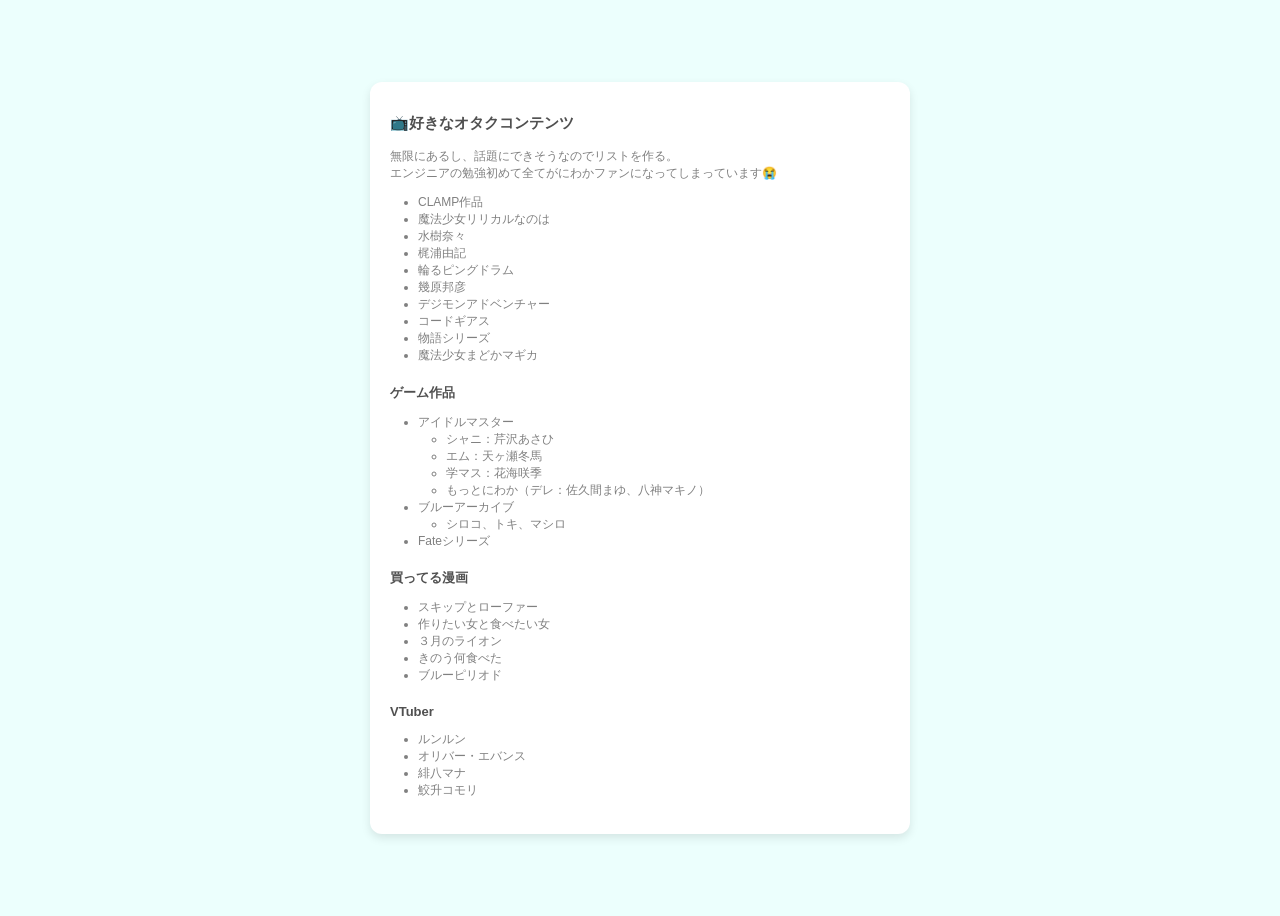
==== anime.html @ 130275b7 "好きなオタクコンテンツページ作成" ====
<!doctype html>
<html lang="ja">
  <head>
    <meta charset="UTF-8" />
    <meta name="viewport" content="width=device-width, initial-scale=1.0" />
    <title>Eliのプロフィール</title>
    <link rel="stylesheet" href="style.css" />
    <link rel="icon" type="image/png" sizes="32x32" href="./img/icon.png" />
    <link rel="icon" type="image/png" sizes="192x192" href="./img/icon.png" />
    <link rel="apple-touch-icon" href="./img/icon.png" />
  </head>
  <style>
    h3 {
      color: #505050;
      font-size: 13px;
      margin-top: 1.5em;
      margin-bottom: 0.5em;
    }
    li {
      margin-left: -1em;
    }
  </style>
  <body>
    <div class="card">
      <div class="main-contents">
        <h2 class="contets-title">📺好きなオタクコンテンツ</h2>
        <div class="bio">
          <p>
            無限にあるし、話題にできそうなのでリストを作る。<br />
            エンジニアの勉強初めて全てがにわかファンになってしまっています😭
          </p>
          <ul>
            <li>CLAMP作品</li>
            <li>魔法少女リリカルなのは</li>
            <li>水樹奈々</li>
            <li>梶浦由記</li>
            <li>輪るピングドラム</li>
            <li>幾原邦彦</li>
            <li>デジモンアドベンチャー</li>
            <li>コードギアス</li>
            <li>物語シリーズ</li>
            <li>魔法少女まどかマギカ</li>
          </ul>
          <h3>ゲーム作品</h3>
          <ul>
            <li>
              アイドルマスター
              <ul>
                <li>シャニ：芹沢あさひ</li>
                <li>エム：天ヶ瀬冬馬</li>
                <li>学マス：花海咲季</li>
                <li>もっとにわか（デレ：佐久間まゆ、八神マキノ）</li>
              </ul>
            </li>
            <li>
              ブルーアーカイブ
              <ul>
                <li>シロコ、トキ、マシロ</li>
              </ul>
            </li>
            <li>Fateシリーズ</li>
          </ul>
          <h3>買ってる漫画</h3>
          <ul>
            <li>スキップとローファー</li>
            <li>作りたい女と食べたい女</li>
            <li>３月のライオン</li>
            <li>きのう何食べた</li>
            <li>ブルーピリオド</li>
          </ul>
          <h3>VTuber</h3>
          <ul>
            <li>ルンルン</li>
            <li>オリバー・エバンス</li>
            <li>緋八マナ</li>
            <li>鮫升コモリ</li>
          </ul>
        </div>
      </div>
    </div>
  </body>
</html>
---- style.css ----
body {
  background-color: #ecfffd;
  font-family: sans-serif;
  display: flex;
  justify-content: center;
  align-items: center;
  min-height: 100vh;
}

.card {
  background: white;
  width: 500px;
  padding: 20px;
  border-radius: 12px;
  text-align: center;
  box-shadow: 0 4px 10px rgba(0, 0, 0, 0.1);
}

@media (max-width: 768px) {
  .card {
    width: 90%;
    max-width: 500px;
  }
}

.avatar {
  width: 80px;
  height: 80px;
  border-radius: 50%;
}

.links {
  text-align: center;
}

.links a {
  display: inline-block;
  margin: 5px;
  text-decoration: none;
  color: white;
  background: #00d5f2;
  padding: 2px 5px;
  border-radius: 6px;
}

.links a:hover {
  background: #a4f3ff;
}

.main-contents {
  text-align: left;
}

.contets-title {
  color: #505050;
  font-size: 15px;
}

.bio {
  color: gray;
  font-size: 12px;
  margin: 15px 0;
}

.text-links a {
  color: #00d5f2;
  font-size: 13px;
}

.text-links li {
  list-style: none;
  position: relative;
  padding-left: 20px;
  color: gray;
  font-size: 10px;
}

.text-links li::before {
  content: "";
  position: absolute;
  left: 0;
  top: 3px;

  width: 12px;
  height: 12px;

  background-image: url("./img/star.png");
  background-size: contain;
  background-repeat: no-repeat;
}

.text-links a:hover {
  color: #a4f3ff;
}

.summary-label {
  font-size: 12px;
  color: #505050;
  background-color: #a4f3ff;
  cursor: pointer;
}

.summary-label:hover {
  background-color: #e3fcff;
}
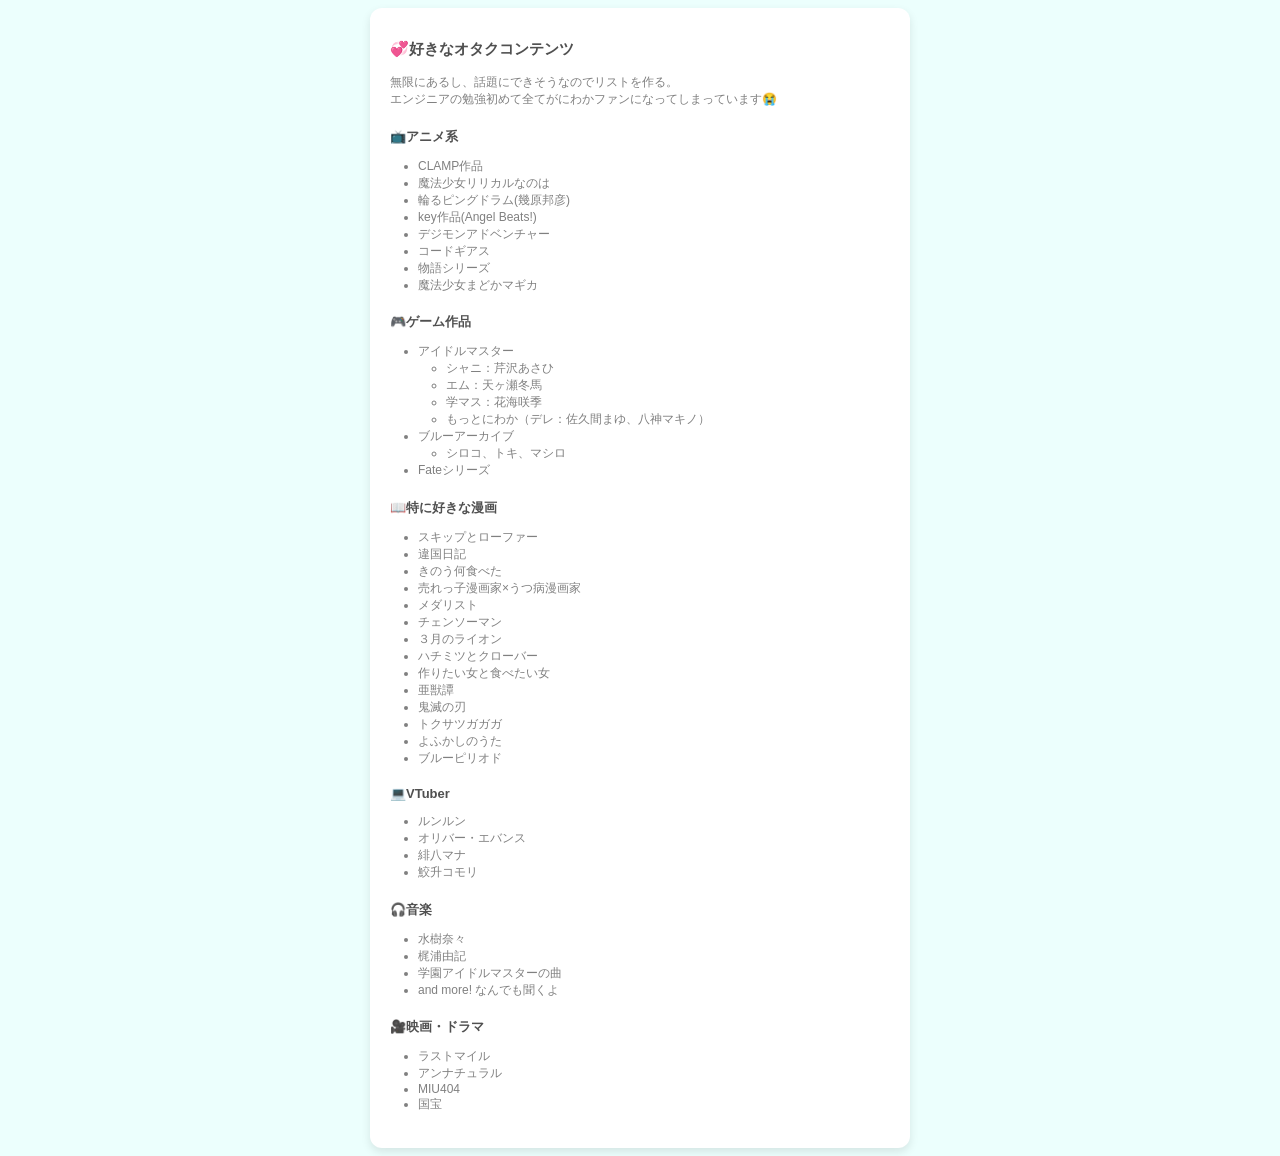
==== commit f52cb267: "好きなもの追加" ====
--- a/anime.html
+++ b/anime.html
@@ -23,25 +23,24 @@
   <body>
     <div class="card">
       <div class="main-contents">
-        <h2 class="contets-title">📺好きなオタクコンテンツ</h2>
+        <h2 class="contets-title">💞好きなオタクコンテンツ</h2>
         <div class="bio">
           <p>
             無限にあるし、話題にできそうなのでリストを作る。<br />
             エンジニアの勉強初めて全てがにわかファンになってしまっています😭
           </p>
+          <h3>📺アニメ系</h3>
           <ul>
             <li>CLAMP作品</li>
             <li>魔法少女リリカルなのは</li>
-            <li>水樹奈々</li>
-            <li>梶浦由記</li>
-            <li>輪るピングドラム</li>
-            <li>幾原邦彦</li>
+            <li>輪るピングドラム(幾原邦彦)</li>
+            <li>key作品(Angel Beats!)</li>
             <li>デジモンアドベンチャー</li>
             <li>コードギアス</li>
             <li>物語シリーズ</li>
             <li>魔法少女まどかマギカ</li>
           </ul>
-          <h3>ゲーム作品</h3>
+          <h3>🎮ゲーム作品</h3>
           <ul>
             <li>
               アイドルマスター
@@ -60,21 +59,44 @@
             </li>
             <li>Fateシリーズ</li>
           </ul>
-          <h3>買ってる漫画</h3>
+          <h3>📖特に好きな漫画</h3>
           <ul>
             <li>スキップとローファー</li>
+            <li>違国日記</li>
+            <li>きのう何食べた</li>
+            <li>売れっ子漫画家×うつ病漫画家</li>
+            <li>メダリスト</li>
+            <li>チェンソーマン</li>
+            <li>３月のライオン</li>
+            <li>ハチミツとクローバー</li>
             <li>作りたい女と食べたい女</li>
-            <li>３月のライオン</li>
-            <li>きのう何食べた</li>
+            <li>亜獣譚</li>
+            <li>鬼滅の刃</li>
+            <li>トクサツガガガ</li>
+            <li>よふかしのうた</li>
             <li>ブルーピリオド</li>
           </ul>
-          <h3>VTuber</h3>
+          <h3>💻VTuber</h3>
           <ul>
             <li>ルンルン</li>
             <li>オリバー・エバンス</li>
             <li>緋八マナ</li>
             <li>鮫升コモリ</li>
           </ul>
+          <h3>🎧音楽</h3>
+          <ul>
+            <li>水樹奈々</li>
+            <li>梶浦由記</li>
+            <li>学園アイドルマスターの曲</li>
+            <li>and more! なんでも聞くよ</li>
+          </ul>
+          <h3>🎥映画・ドラマ</h3>
+          <ul>
+            <li>ラストマイル</li>
+            <li>アンナチュラル</li>
+            <li>MIU404</li>
+            <li>国宝</li>
+          </ul>
         </div>
       </div>
     </div>
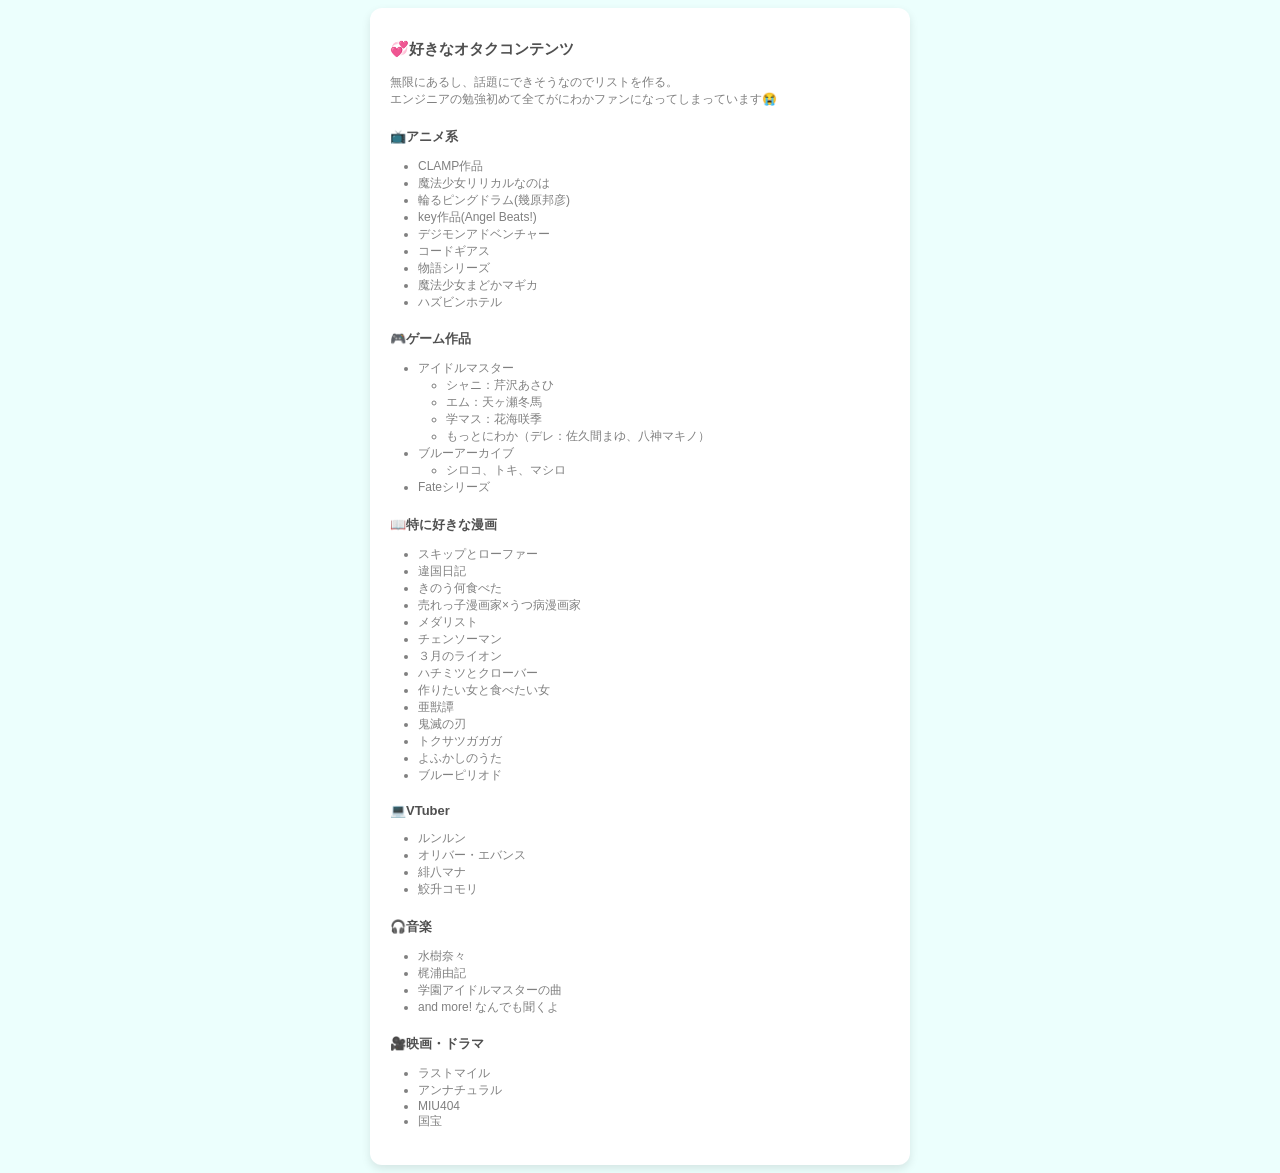
==== commit 99c1527c: "好きなもの追加" ====
--- a/anime.html
+++ b/anime.html
@@ -39,6 +39,7 @@
             <li>コードギアス</li>
             <li>物語シリーズ</li>
             <li>魔法少女まどかマギカ</li>
+            <li>ハズビンホテル</li>
           </ul>
           <h3>🎮ゲーム作品</h3>
           <ul>
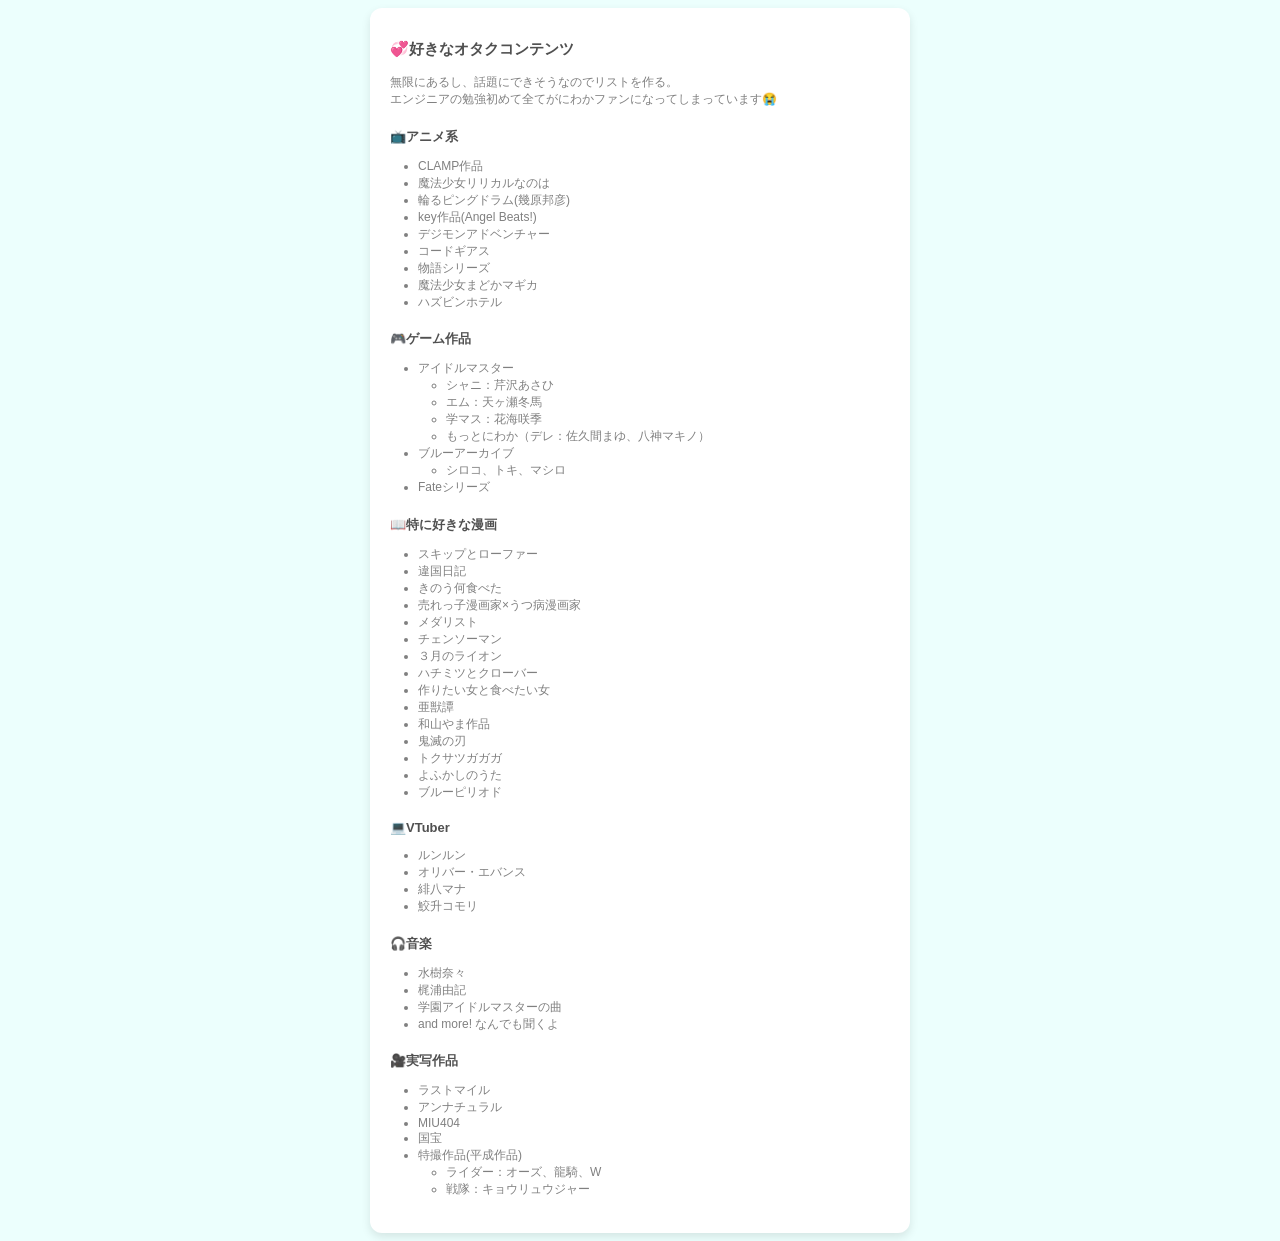
==== commit 25421c81: "好きなもの追加" ====
--- a/anime.html
+++ b/anime.html
@@ -72,6 +72,7 @@
             <li>ハチミツとクローバー</li>
             <li>作りたい女と食べたい女</li>
             <li>亜獣譚</li>
+            <li>和山やま作品</li>
             <li>鬼滅の刃</li>
             <li>トクサツガガガ</li>
             <li>よふかしのうた</li>
@@ -91,12 +92,19 @@
             <li>学園アイドルマスターの曲</li>
             <li>and more! なんでも聞くよ</li>
           </ul>
-          <h3>🎥映画・ドラマ</h3>
+          <h3>🎥実写作品</h3>
           <ul>
             <li>ラストマイル</li>
             <li>アンナチュラル</li>
             <li>MIU404</li>
             <li>国宝</li>
+            <li>
+              特撮作品(平成作品)
+              <ul>
+                <li>ライダー：オーズ、龍騎、W</li>
+                <li>戦隊：キョウリュウジャー</li>
+              </ul>
+            </li>
           </ul>
         </div>
       </div>
